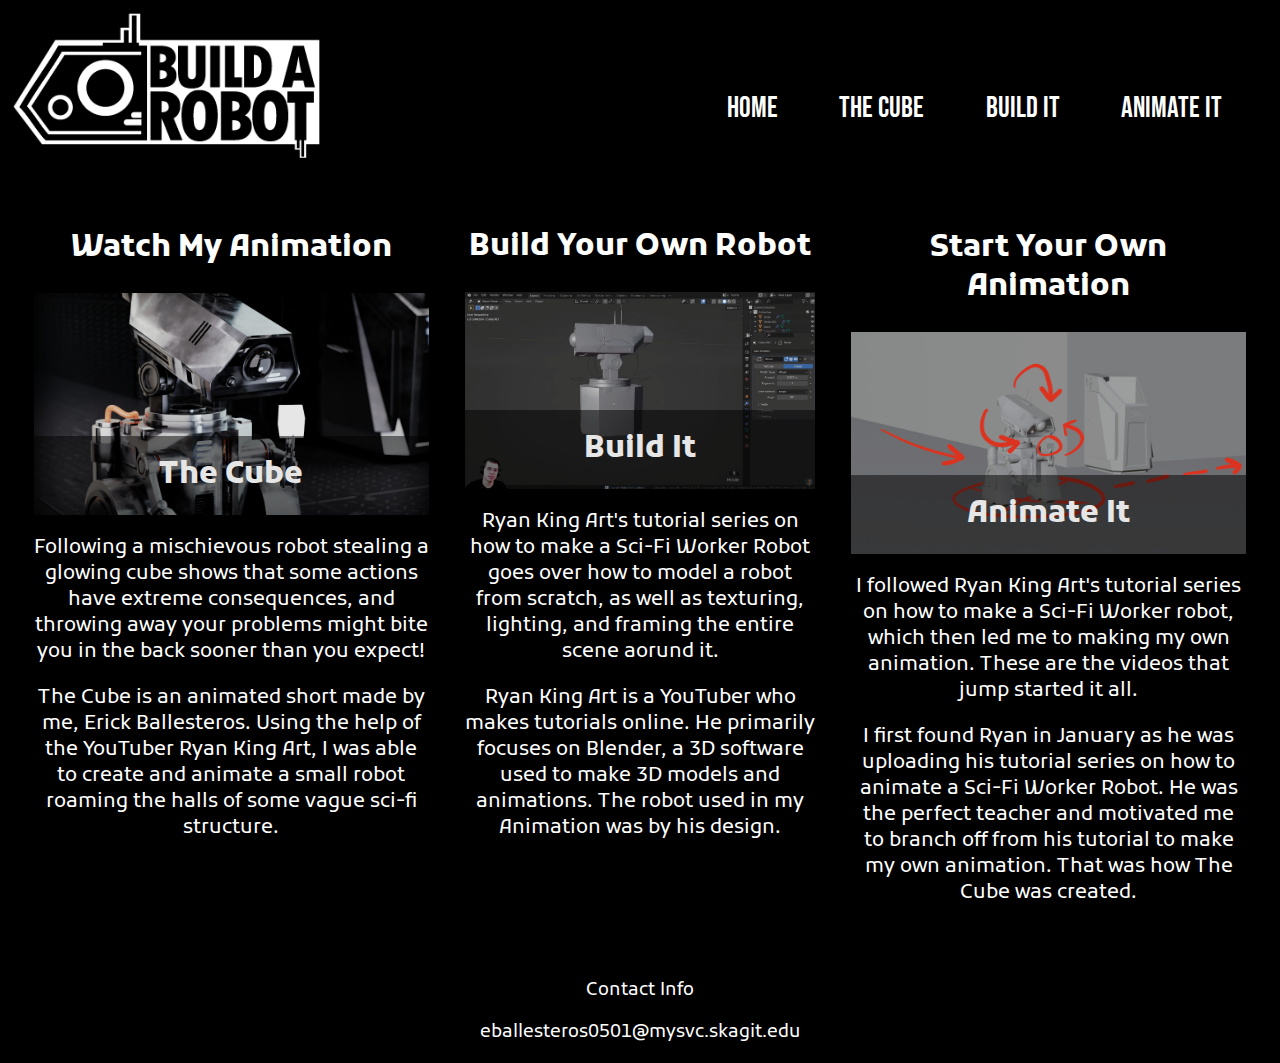
==== index.html @ 13f86689 "Add files via upload" ====
<!DOCTYPE html>
<!-- 
    template.html
    Made by Erick Ballesteros
    Last Edit on 02/21/22
-->
<html lang="en">
    <head>
        <title>Build A Robot Home</title>
        <meta charset="utf-8">
        <link rel="stylesheet" href="css/styles.css">
        <meta name="viewport" content="width=device-width, initial scale=1">
        <link rel="preconnect" href="https://fonts.googleapis.com">
        <link rel="preconnect" href="https://fonts.gstatic.com" crossorigin>
        <link href="https://fonts.googleapis.com/css2?family=Bebas+Neue&family=Oxygen&display=swap" rel="stylesheet">
        <link href="https://fonts.googleapis.com/css2?family=Kufam:ital,wght@1,600&display=swap" rel="stylesheet">
        <link rel="shortcut icon" type="image/png" href="images/favicon.png">
    </head>

    <body>

        <div id="container">

            <!-- Space for Logo and Website Name -->
            <header>
                <a href="index.html"><img src="images/Build-A-Robot-Logo.png" alt="Build A Robot logo"></a>
            </header>

            <!-- Space for Hyperlinks -->
            <nav>
                <ul>
                    <li><a href="index.html">Home</a></li>
                    <li><a href="the_cube.html">The Cube</a></li>
                    <li><a href="build_it.html">Build It</a></li>
                    <li><a href="animate_it.html">Animate It</a></li>
                    <!--  Credits Page, Not In Use
                        <li><a href="credits.html">Credits</a></li> -->
                </ul>
            </nav>

            <!-- Space for Main Content on Webpage -->
            <main>

                <div class="grid">

                    <article>
                        <h2>Watch My Animation</h2>
                        <figure class="frame">
                            <a href="the_cube.html"><img src="images/Robot-Looking-at-Cube.jpg" alt="robot holding glowing cube"></a>
                            <figcaption class="pic-text">The Cube</figcaption>
                        </figure>

                        <div class="mobile">
                            <p>Following a mischievous robot stealing a glowing cube shows that some actions have extreme consequences, and throwing away your problems might bite you in the back sooner than you expect!</p>
                        </div>

                        <div class="tablet-desktop">
                            <p>Following a mischievous robot stealing a glowing cube shows that some actions have extreme consequences, and throwing away your problems might bite you in the back sooner than you expect!</p>
                            <p>The Cube is an animated short made by me, Erick Ballesteros. Using the help of the YouTuber Ryan King Art, I was able to create and animate a small robot roaming the halls of some vague sci-fi structure.</p>
                        </div>
                        
                    </article>

                    <article>

                        <h2>Build Your Own Robot</h2>
                        <figure class="frame">
                            <a href="build_it.html"><img src="images/Build-It-Screenshot.png" alt="grey, unfinished, untextured model of robot"></a>
                            <figcaption class="pic-text">Build It</figcaption>
                        </figure>

                        <div class="mobile">
                            <p>Ryan King Art's tutorial series on how to make a Sci-Fi Worker Robot goes over how to model a robot from scratch, as well as texturing, lighting, and framing the entire scene aorund it. </p>
                        </div>

                        <div class="tablet-desktop">
                            <p>Ryan King Art's tutorial series on how to make a Sci-Fi Worker Robot goes over how to model a robot from scratch, as well as texturing, lighting, and framing the entire scene aorund it. </p>
                            <p>Ryan King Art is a YouTuber who makes tutorials online. He primarily focuses on Blender, a 3D software used to make 3D models and animations. The robot used in my Animation was by his design.</p>
                        </div>
                        
                    </article>

                    <article>

                        <h2>Start Your Own Animation</h2>
                        <figure class="frame">
                            <a href="animate_it.html"><img src="images/Movement-Lines.jpg" alt="robot with circle around neck"></a>
                            <figcaption class="pic-text">Animate It</figcaption>
                        </figure>

                        <div class="mobile">
                            <p>I followed Ryan King Art's tutorial series on how to make a Sci-Fi Worker robot, which then led me to making my own animation. These are the videos that jump started it all.</p>
                        </div>
                        
                        <div class="tablet-desktop">
                            <p>I followed Ryan King Art's tutorial series on how to make a Sci-Fi Worker robot, which then led me to making my own animation. These are the videos that jump started it all.</p>
                            <p>I first found Ryan in January as he was uploading his tutorial series on how to animate a Sci-Fi Worker Robot. He was the perfect teacher and motivated me to branch off from his tutorial to make my own animation. That was how The Cube was created.</p>
                        </div>


                    </article>

                </div>

            </main>

            <!-- Space for Footer Content -->
            <footer>
                <p>Contact Info</p>
                <p><a href="eballesteros0501@mysvc.skagit.edu">eballesteros0501@mysvc.skagit.edu</a></p>
            </footer>

        </div>

    </body>
</html>
---- css/styles.css ----
/*
Author: Erick Ballesteros
Last Edit: 02/21/22
File Name: styles.css
*/

/* CSS Reset */
body, header, nav, main, footer, h1, div, img, ul, figure, figcaption, section, article, aside {
    margin: 0;
    padding: 0;
    border: 0;
}

/* Syle rules for body and images */
body {
    background-color: #000;
}

img {
    max-width: 100%;
    display: block;
}

/* Style rule for box sizing applies to all elements */
*{
    box-sizing: border-box;
}

/* Style rules for mobile viewport */

/* Style rules for header */
header {
    top: 0;
    background-color: #000;
    height: 170px;
}

header img {
    margin: 0 auto;
}

/* Syle rules for navigation area */
nav {
    padding: 1%;
    margin-bottom: 1%;
}

nav ul {
    list-style-type: none;
    text-align: center;
}

nav li {
    font-size: 1.5em;
    font-family: 'Bebas Neue', cursive;
    border-top: 1px solid #fff;
}

nav li:first-child {
    border-top: none;
}

nav li a {
    display: block;
    color: #fff;
    padding: 0.5em 1em;
    text-decoration: none;
}

/* Show mobile class, hide tablet-desktop class */
.mobile {
    display: block;
}

.tablet-desktop {
    display: none;
}

/* Style rules for main content */
main {
    background-color: #000;
    padding: 2%;
    font-size: 1.25em;
    font-family: 'Kufam', sans-serif;
    color: #fff;
    text-align: center;
}

article {
    padding: 2%;
    color: #fff;
}

article p {
    text-align: center;
}

article h3 {
    text-align: center;
}

article img {
    margin: 0 auto;
}

.frame {
    position: relative;
    max-width: 500px;
    margin: 2% auto;
}

.pic-text {
    position: absolute;
    bottom: 0;
    background: rgba(0, 0, 0, 0.5);
    color: #fff;
    width: 100%;
    padding: 20px;
    text-align: center;
    font-family: 'Kufam', sans-serif;
    font-size: 1.5em;
    font-weight: bold;
}

.videowrapper {
    position: relative;
    padding-bottom: 56.25%;
    padding-top: 25px; 
    height: 0;
  }
  .videowrapper iframe{
    position: absolute;
    top:0;
    left: 0;
    right: 0px;
    bottom: 0px;
    width: 100%;
    height: 100%;
  }

  .wrapper {
      margin: 0 auto;
      width: 100%;
  }

  video {
      width: 100%;
  }

  .round {
    border-radius: 8px;
}

/* Style rules for footer content */
footer p {
    font-size: 1.15em;
    text-align: center;
    color: #fff;
    padding: 0 1em;
    font-family: 'Kufam', sans-serif;
}

footer p a {
    color: #fff;
    text-decoration: none;
}

/* Media Query for Tablet Viewport */
@media screen and (min-width: 630px), print {

    /* Tablet Viewport: Show tablet-desktop class, hide mobile class */
    .tablet-desktop {
        display: block;
    }

    .mobile {
        display: none;
    }

    /* Tablet Viewport: Style rule for header */
    header {
        position: static;
        padding-bottom: 2%;
        padding-top: 2%;
    }

    /* Tablet Viewport: Style rules for nav area */
    nav li {
        border-top: none;
        display: inline-block;
        border-right: 1px solid #fff;
        font-size: 1.8em;
    }

    nav li:last-child {
        border-right: none;
    }

    nav li a {
        padding: 0.1em 0.75em;
    }

    /* Tablet Viewport: Syle rules for main content area */
    .grid {
        display: grid;
        grid-template-columns: auto auto auto;
        grid-gap: 20px;
    }

    .pic-text {
        font-size: 1em;
        padding: 10px;
    }

}

/* Media Query for Desktop Viewport */
@media screen and (min-width: 1015px), print {

    /* Desktop Viewpoirt: Style rule for header */
    header {
        width: 25%;
        float: left;
        padding-bottom: 0;
        padding-top: 1%;
        padding-left: 1%;
    }

    /* Desktop Viewport: Style rules for nav area */
    nav {
        float: right;
        width: 70%;
        margin: 4em 1em 0 0;
    }

    nav ul {
        text-align: right;
    }

    nav li {
        border: none;
    }

    nav li a {
        padding: 0.5em 1em;
    }

    nav li a:hover {
        color: #000;
        background-color: #fff;
    }

    /* Desktop Viewport: Style rules for main content */
    main {
        clear: left;
    }

    main h1 {
        font-size: 1.0em;
    }

    article h3 {
        font-size: 1.5em;
    }

    .frame {
        opacity: 0.9;
    }

    .frame:hover {
        opacity: 1;
        box-shadow: 8px 8px 10px #ffffff;
    }

    .pic-text {
        font-size: 1.5em;
        padding: 20px;
    }

    .wrapper {
        margin: 0 auto;
        width: 80%;
    }

}

/* Media Query for Large Desktop Viewports */
@media screen and (min-width: 1921px), print {

    #container {
        width: 1920px;
        margin: 0 auto;
    }

}

/* Media Query for Print */
@media print {

    body {
        background-color: #fff;
        color: #000;
    }

}
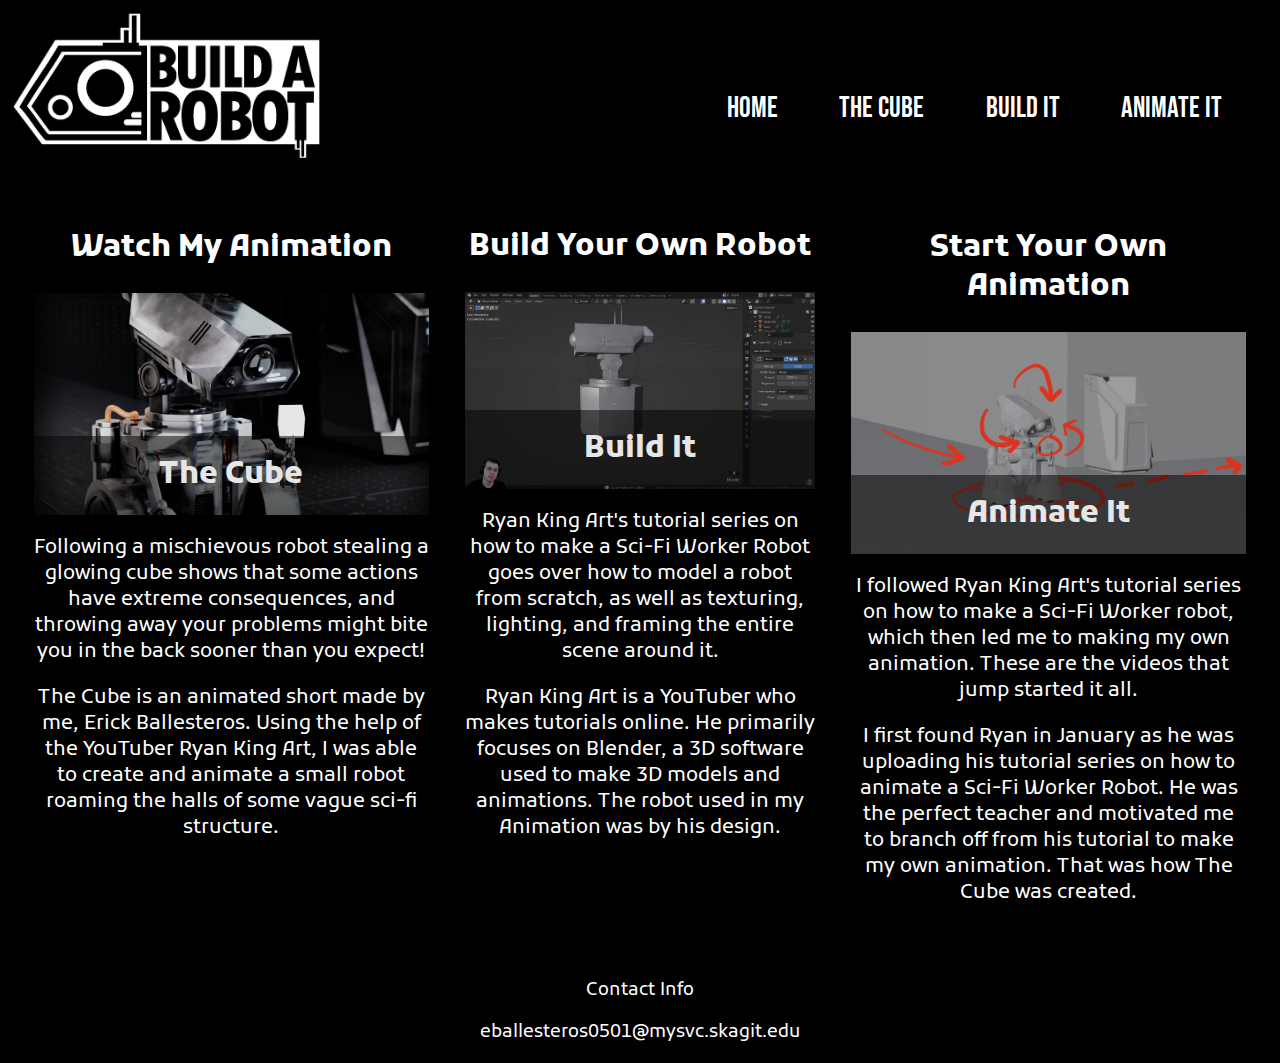
==== commit caa9d07f: "Update index.html" ====
--- a/index.html
+++ b/index.html
@@ -70,11 +70,11 @@
                         </figure>
 
                         <div class="mobile">
-                            <p>Ryan King Art's tutorial series on how to make a Sci-Fi Worker Robot goes over how to model a robot from scratch, as well as texturing, lighting, and framing the entire scene aorund it. </p>
+                            <p>Ryan King Art's tutorial series on how to make a Sci-Fi Worker Robot goes over how to model a robot from scratch, as well as texturing, lighting, and framing the entire scene around it. </p>
                         </div>
 
                         <div class="tablet-desktop">
-                            <p>Ryan King Art's tutorial series on how to make a Sci-Fi Worker Robot goes over how to model a robot from scratch, as well as texturing, lighting, and framing the entire scene aorund it. </p>
+                            <p>Ryan King Art's tutorial series on how to make a Sci-Fi Worker Robot goes over how to model a robot from scratch, as well as texturing, lighting, and framing the entire scene around it. </p>
                             <p>Ryan King Art is a YouTuber who makes tutorials online. He primarily focuses on Blender, a 3D software used to make 3D models and animations. The robot used in my Animation was by his design.</p>
                         </div>
                         
@@ -113,4 +113,4 @@
         </div>
 
     </body>
-</html>+</html>
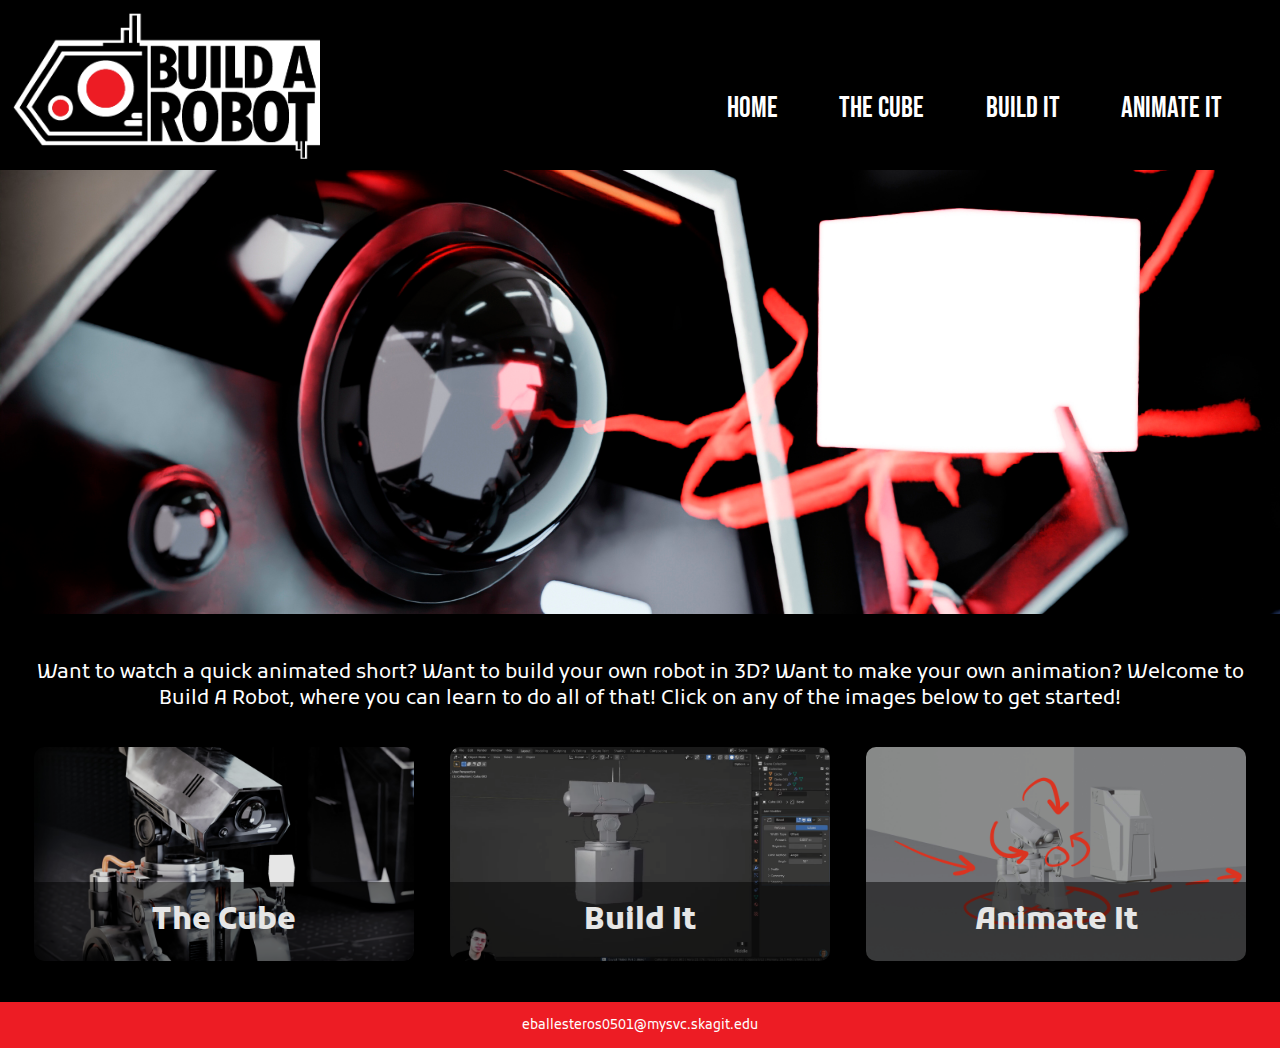
==== commit 2ccc8159: "Add files via upload" ====
--- a/index.html
+++ b/index.html
@@ -2,7 +2,7 @@
 <!-- 
     template.html
     Made by Erick Ballesteros
-    Last Edit on 02/21/22
+    Last Edit on 03/07/22
 -->
 <html lang="en">
     <head>
@@ -14,7 +14,7 @@
         <link rel="preconnect" href="https://fonts.gstatic.com" crossorigin>
         <link href="https://fonts.googleapis.com/css2?family=Bebas+Neue&family=Oxygen&display=swap" rel="stylesheet">
         <link href="https://fonts.googleapis.com/css2?family=Kufam:ital,wght@1,600&display=swap" rel="stylesheet">
-        <link rel="shortcut icon" type="image/png" href="images/favicon.png">
+        <link rel="shortcut icon" type="image/png" href="images/favicon-red.png">
     </head>
 
     <body>
@@ -23,7 +23,7 @@
 
             <!-- Space for Logo and Website Name -->
             <header>
-                <a href="index.html"><img src="images/Build-A-Robot-Logo.png" alt="Build A Robot logo"></a>
+                <a href="index.html"><img src="images/Build-A-Robot-Red-Logo.png" alt="Build A Robot logo"></a>
             </header>
 
             <!-- Space for Hyperlinks -->
@@ -33,71 +33,42 @@
                     <li><a href="the_cube.html">The Cube</a></li>
                     <li><a href="build_it.html">Build It</a></li>
                     <li><a href="animate_it.html">Animate It</a></li>
-                    <!--  Credits Page, Not In Use
-                        <li><a href="credits.html">Credits</a></li> -->
                 </ul>
             </nav>
+
+            <!-- Hero Image -->
+            <div id="hero" class="tablet-desktop">
+                <img src="images/Hero-Image.jpg" alt="robot holding cube">
+            </div>
 
             <!-- Space for Main Content on Webpage -->
             <main>
 
-                <div class="grid">
+                 <div>
+                     <p>Want to watch a quick animated short? Want to build your own robot in 3D? Want to make your own animation? Welcome to Build A Robot, where you can learn to do all of that! Click on any of the images below to get started!</p>
+                 </div>
+
+                 <div class="grid">
 
                     <article>
-                        <h2>Watch My Animation</h2>
                         <figure class="frame">
-                            <a href="the_cube.html"><img src="images/Robot-Looking-at-Cube.jpg" alt="robot holding glowing cube"></a>
+                            <a href="the_cube.html"><img src="images/Robot-Looking-at-Cube.jpg" alt="robot holding glowing cube" class="round"></a>
                             <figcaption class="pic-text">The Cube</figcaption>
                         </figure>
-
-                        <div class="mobile">
-                            <p>Following a mischievous robot stealing a glowing cube shows that some actions have extreme consequences, and throwing away your problems might bite you in the back sooner than you expect!</p>
-                        </div>
-
-                        <div class="tablet-desktop">
-                            <p>Following a mischievous robot stealing a glowing cube shows that some actions have extreme consequences, and throwing away your problems might bite you in the back sooner than you expect!</p>
-                            <p>The Cube is an animated short made by me, Erick Ballesteros. Using the help of the YouTuber Ryan King Art, I was able to create and animate a small robot roaming the halls of some vague sci-fi structure.</p>
-                        </div>
-                        
                     </article>
 
                     <article>
-
-                        <h2>Build Your Own Robot</h2>
                         <figure class="frame">
-                            <a href="build_it.html"><img src="images/Build-It-Screenshot.png" alt="grey, unfinished, untextured model of robot"></a>
+                            <a href="build_it.html"><img src="images/Build-It-Screenshot.png" alt="grey, unfinished, untextured model of robot" class="round"></a>
                             <figcaption class="pic-text">Build It</figcaption>
                         </figure>
-
-                        <div class="mobile">
-                            <p>Ryan King Art's tutorial series on how to make a Sci-Fi Worker Robot goes over how to model a robot from scratch, as well as texturing, lighting, and framing the entire scene around it. </p>
-                        </div>
-
-                        <div class="tablet-desktop">
-                            <p>Ryan King Art's tutorial series on how to make a Sci-Fi Worker Robot goes over how to model a robot from scratch, as well as texturing, lighting, and framing the entire scene around it. </p>
-                            <p>Ryan King Art is a YouTuber who makes tutorials online. He primarily focuses on Blender, a 3D software used to make 3D models and animations. The robot used in my Animation was by his design.</p>
-                        </div>
-                        
                     </article>
 
                     <article>
-
-                        <h2>Start Your Own Animation</h2>
                         <figure class="frame">
-                            <a href="animate_it.html"><img src="images/Movement-Lines.jpg" alt="robot with circle around neck"></a>
+                            <a href="animate_it.html"><img src="images/Movement-Lines.jpg" alt="robot with circle around neck" class="round"></a>
                             <figcaption class="pic-text">Animate It</figcaption>
                         </figure>
-
-                        <div class="mobile">
-                            <p>I followed Ryan King Art's tutorial series on how to make a Sci-Fi Worker robot, which then led me to making my own animation. These are the videos that jump started it all.</p>
-                        </div>
-                        
-                        <div class="tablet-desktop">
-                            <p>I followed Ryan King Art's tutorial series on how to make a Sci-Fi Worker robot, which then led me to making my own animation. These are the videos that jump started it all.</p>
-                            <p>I first found Ryan in January as he was uploading his tutorial series on how to animate a Sci-Fi Worker Robot. He was the perfect teacher and motivated me to branch off from his tutorial to make my own animation. That was how The Cube was created.</p>
-                        </div>
-
-
                     </article>
 
                 </div>
@@ -106,11 +77,10 @@
 
             <!-- Space for Footer Content -->
             <footer>
-                <p>Contact Info</p>
                 <p><a href="eballesteros0501@mysvc.skagit.edu">eballesteros0501@mysvc.skagit.edu</a></p>
             </footer>
 
         </div>
 
     </body>
-</html>
+</html>--- a/css/styles.css
+++ b/css/styles.css
@@ -1,6 +1,6 @@
 /*
 Author: Erick Ballesteros
-Last Edit: 02/21/22
+Last Edit: 03/07/22
 File Name: styles.css
 */
 
@@ -73,6 +73,10 @@
 }
 
 .tablet-desktop {
+    display: none;
+}
+
+.desktop-only {
     display: none;
 }
 
@@ -92,7 +96,7 @@
 }
 
 article p {
-    text-align: center;
+    text-align: justify;
 }
 
 article h3 {
@@ -105,7 +109,7 @@
 
 .frame {
     position: relative;
-    max-width: 500px;
+    max-width: 450px;
     margin: 2% auto;
 }
 
@@ -148,12 +152,16 @@
   }
 
   .round {
-    border-radius: 8px;
+    border-radius: 10px;
+}
+
+#description {
+    text-align: justify;
 }
 
 /* Style rules for footer content */
 footer p {
-    font-size: 1.15em;
+    font-size: 0.8em;
     text-align: center;
     color: #fff;
     padding: 0 1em;
@@ -163,6 +171,11 @@
 footer p a {
     color: #fff;
     text-decoration: none;
+}
+
+footer {
+    background-color: #ED1C24;
+    padding: .1em;
 }
 
 /* Media Query for Tablet Viewport */
@@ -212,10 +225,31 @@
         padding: 10px;
     }
 
+    aside {
+        background-color: #ED1C24;
+        float: right;
+        width: 30%;
+        text-align: justify;
+        padding: 1em;
+    }
+
+    #left {
+        float: left;
+        width: 67%;
+    }
+
+    .parts {
+        text-align: center;
+    }
+
 }
 
 /* Media Query for Desktop Viewport */
 @media screen and (min-width: 1015px), print {
+    /* Desktop Viewport: Show desktop-only content */
+    .desktop-only {
+        display: block;
+    }
 
     /* Desktop Viewpoirt: Style rule for header */
     header {
@@ -246,8 +280,8 @@
     }
 
     nav li a:hover {
-        color: #000;
-        background-color: #fff;
+        color: #fff;
+        background-color: #ED1C24;
     }
 
     /* Desktop Viewport: Style rules for main content */
@@ -269,7 +303,7 @@
 
     .frame:hover {
         opacity: 1;
-        box-shadow: 8px 8px 10px #ffffff;
+        box-shadow: 8px 8px 10px #ED1C24;
     }
 
     .pic-text {
